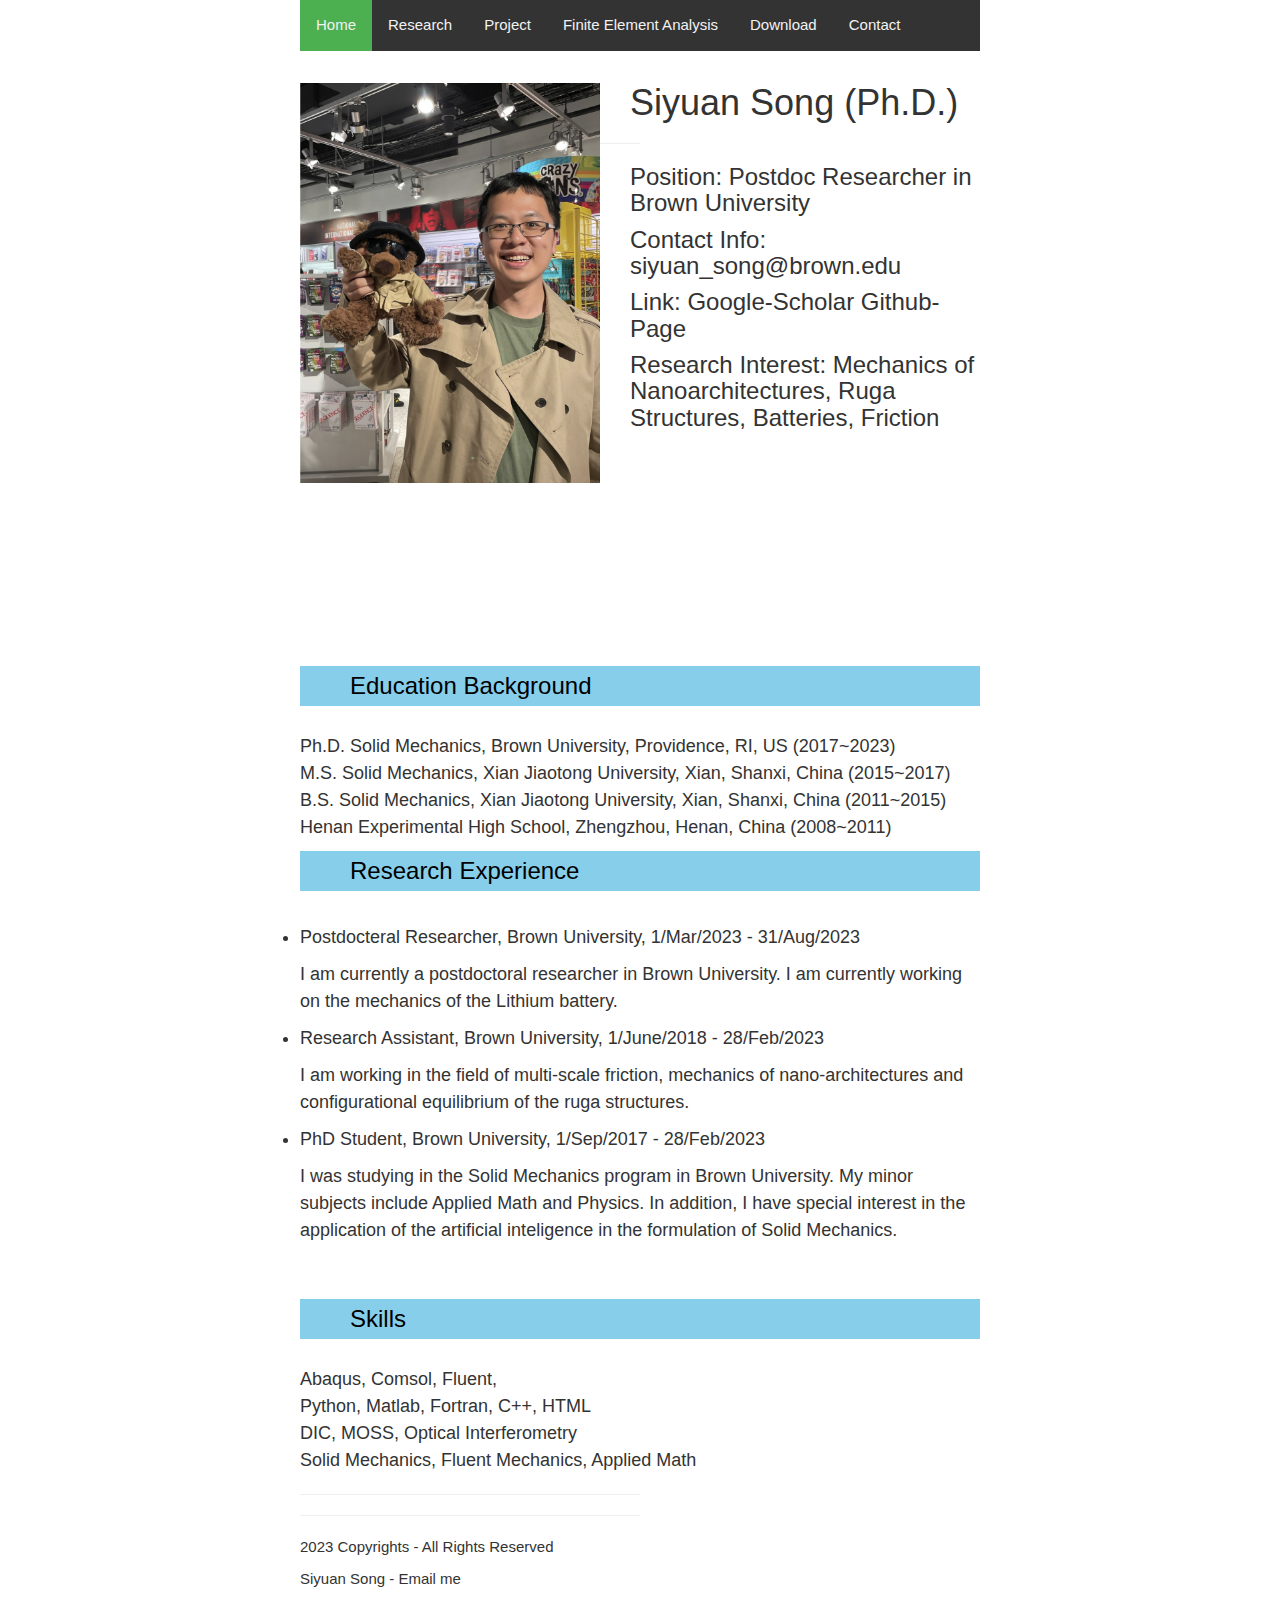
==== index.html @ b1e059f6 "Add files via upload" ====
<!DOCTYPE html>
<html lang="en">
<head>
        <meta charset="utf-8">
		<meta name="viewport" content="width=device-width, initial-scale=1">
        <title>Siyuan Song &laquo; Personal Website&raquo;</title>
        <link rel="stylesheet" href="https://netdna.bootstrapcdn.com/bootstrap/3.0.3/css/bootstrap.min.css">
        <link rel="stylesheet" href="main.css"/>
        <link rel="stylesheet" href="w3.css">
        <script type="text/javascript" src="https://d3js.org/d3.v5.min.js"></script>
        <script type="text/javascript" src="https://d3js.org/d3-array.v2.min.js"></script>


        <style type="text/css">

            button:focus {
                outline: 0 !important;
            }
            svg {
                display: block;
                margin: 0 auto;
                font: 10px sans-serif;
            }
            .tooltip {
                position: absolute;
                font-size: 12px;
                min-width: 100px;
                padding: 10px;
                width:  auto;
                height: auto;
            }
        </style>


</head>

<body  class="w3-container">
	
	<nav>
		<a href="index.html" class="active">Home</a>
		<a href="Research.html">Research</a>
        <a href="Project.html">Project</a>
        <a href="FEA.html">Finite Element Analysis</a>
		<a href="Download.html">Download</a>
		<a href="Contact.html">Contact</a>

	</nav>
	<br>
	
    <div>	


        <div>
            <img src="Images/self-fie.png" alt="description of your image" width="300" height="400" style="float: left; margin-right: 30px;">
            <div>
                <h1> Siyuan Song (Ph.D.)</h1>
                <hr>
                <h3> Position: Postdoc Researcher in Brown University</h3>
                <h3> Contact Info: <a href="siyuan_song@brown.edu">siyuan_song@brown.edu</a></h3>
                <h3>
                    Link: 
                    <a href="https://scholar.google.com/citations?user=6_ox6uIAAAAJ&hl=en">Google-Scholar</a>
                    <a href="https://github.com/ssong26/">Github-Page</a>
                </h3>
                <h3> Research Interest: Mechanics of Nanoarchitectures, Ruga Structures, Batteries, Friction </h3>

                 
            </div>
        </div>


	    <br>
        <br>
        <br>
        <br>
        <br>
        <br>
        <br>
        <br>
        <br>
        <br>
        <div class="back_color">
            <h3>Education Background</h3>
        </div>
        <p title="Education Background" class="w3-large"> 
            <br>
            Ph.D. Solid Mechanics, Brown University, Providence, RI, US (2017~2023)
            <br>
            M.S. Solid Mechanics, Xian Jiaotong University, Xian, Shanxi, China (2015~2017)
            <br>
            B.S. Solid Mechanics, Xian Jiaotong University, Xian, Shanxi, China (2011~2015)
            <br>
            Henan Experimental High School, Zhengzhou, Henan, China (2008~2011)
        </p>
        
        <div class="back_color">
            <h3>Research Experience</h3>
        </div>
        
            <br>
            <p> <li class="w3-large">Postdocteral Researcher, Brown University, 1/Mar/2023 - 31/Aug/2023 </li></p>
            <p class="w3-large"> 
            I am currently a postdoctoral researcher in Brown University. I am currently working on the mechanics of the Lithium battery.
            </p>

            <p> <li class="w3-large">Research Assistant, Brown University, 1/June/2018 - 28/Feb/2023 </li></p>
            <p class="w3-large"> 
            I am working in the field of multi-scale friction, mechanics of nano-architectures and configurational equilibrium of the ruga structures.
            </p>

            <p> <li class="w3-large">PhD Student, Brown University, 1/Sep/2017 - 28/Feb/2023 </li> </p> 
            <p class="w3-large"> 
            I was studying in the Solid Mechanics program in Brown University. My minor subjects include Applied Math and Physics. In addition, I have special interest in the application of the artificial inteligence in the formulation of Solid Mechanics.
            </p>
            <br>
            <br>
        

        <div class="back_color">
            <h3>Skills</h3>
        </div>

        <p title="Skills" class="w3-large">  
            <br>
            Abaqus, Comsol, Fluent, 
            <br>
            Python, Matlab, Fortran, C++, HTML
            <br>
            DIC, MOSS, Optical Interferometry
            <br>
            Solid Mechanics, Fluent Mechanics, Applied Math
        </p>


        
    <hr>
    </div>
  <footer>
  <hr>
  <p class="footerDisclaimer">2023  Copyrights - <span>All Rights Reserved</span></p>
  <p class="footerNote">Siyuan Song - <span>Email me</span></p>
</footer>
</body>

</html>
---- main.css ----
/*
body {
	margin-left: auto;
	margin-right: auto;
	width: 92%;
	max-width: 960px;
	padding-left: 1%;
	padding-right: 1%;
}
*/

.header {
    padding-bottom: 20px;
    margin-bottom: 20px;
}

.header > h3, h5 {
    margin: 0;
    padding-top: 20px;
    text-align: center;
}

header .profilePhoto {
	/*background-color: rgba(237,237,237,1.00);*/
	clear: both;
	display: flex;
	justify-content: center;
	align-items: center;
	margin: auto;
}

figcaption {
  text-align: center;
}


.back_color{
  color:#000!important;
  background-color:#87CEEB!important;
  height: 40px;
  display: flex;
  align-items: center;
  padding-left: 50px;
}


/* Navigation Bar*/

nav {
	background-color: #333;
	overflow: hidden;
}
nav a {
	float: left;
	color: #f2f2f2;
	text-align: center;
	padding: 14px 16px;
	text-decoration: none;
}
nav a:hover {
	background-color: #ddd;
	color: black;
}
.active {
	background-color: #4CAF50;
}


.video-container {
  display: flex;
  justify-content: center;
}

.image-row {
  display: flex;
  justify-content: space-between;
}

hr {
  height: 20px; /* change the height of hr */
  width: 50%; /* change the width of hr */
  background-color: black; /* set the background color of hr */
  border: none; /* remove any border around hr */
  margin: 20px auto; /* center hr horizontally and add some space around it */
}

/* Include any custom CSS styling here! */
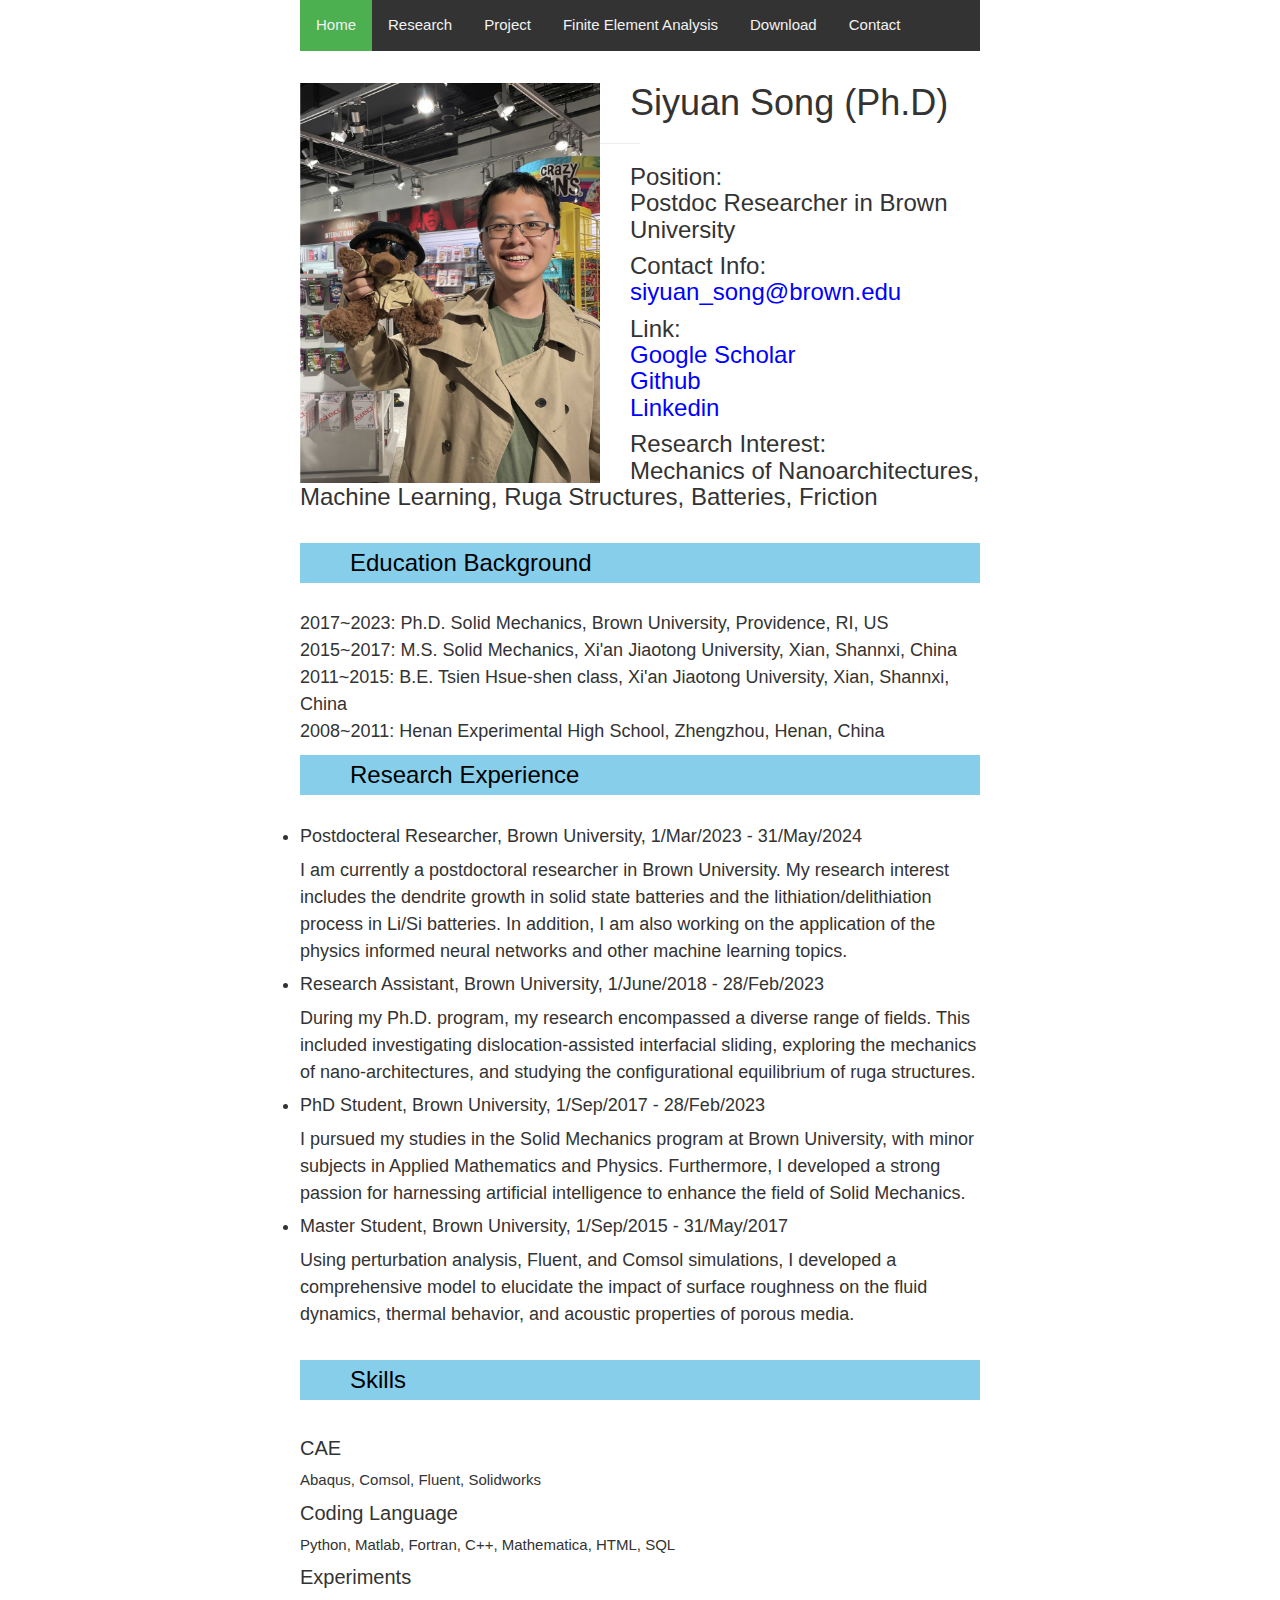
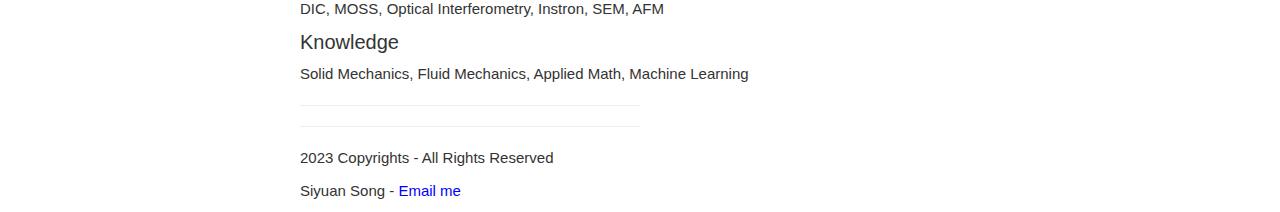
==== commit 427d9bda: "Add files via upload" ====
--- a/index.html
+++ b/index.html
@@ -9,7 +9,6 @@
         <link rel="stylesheet" href="w3.css">
         <script type="text/javascript" src="https://d3js.org/d3.v5.min.js"></script>
         <script type="text/javascript" src="https://d3js.org/d3-array.v2.min.js"></script>
-
 
         <style type="text/css">
 
@@ -31,7 +30,6 @@
             }
         </style>
 
-
 </head>
 
 <body  class="w3-container">
@@ -46,51 +44,54 @@
 
 	</nav>
 	<br>
-	
     <div>	
-
-
         <div>
             <img src="Images/self-fie.png" alt="description of your image" width="300" height="400" style="float: left; margin-right: 30px;">
             <div>
-                <h1> Siyuan Song (Ph.D.)</h1>
+                <h1> Siyuan Song (Ph.D)</h1>
                 <hr>
-                <h3> Position: Postdoc Researcher in Brown University</h3>
-                <h3> Contact Info: <a href="siyuan_song@brown.edu">siyuan_song@brown.edu</a></h3>
+
+                <h3>Position:
+                <br>
+                Postdoc Researcher in Brown University</h3>
+                <h3>Contact Info: 
+                    <br>
+                    <a href="mailto:siyuan_song@brown.edu" style="color: blue;">siyuan_song@brown.edu</a></h3>
+
                 <h3>
                     Link: 
-                    <a href="https://scholar.google.com/citations?user=6_ox6uIAAAAJ&hl=en">Google-Scholar</a>
-                    <a href="https://github.com/ssong26/">Github-Page</a>
+                    <br>
+                    <a href="https://scholar.google.com/citations?user=6_ox6uIAAAAJ&hl=en"  style="color: blue;">Google Scholar</a>
+                    <br>
+                    <a href="https://github.com/ssong26/"  style="color: blue;">Github</a>
+                    <br>
+                    <a href="https://www.linkedin.com/in/siyuan-song-97687678/"  style="color: blue;">Linkedin</a>
+                    <br>
                 </h3>
-                <h3> Research Interest: Mechanics of Nanoarchitectures, Ruga Structures, Batteries, Friction </h3>
+                <h3> Research Interest: 
+                    <br>
+                Mechanics of Nanoarchitectures, Machine Learning, Ruga Structures, Batteries, Friction
+                </h3>
 
                  
             </div>
         </div>
 
 
-	    <br>
-        <br>
-        <br>
-        <br>
-        <br>
-        <br>
-        <br>
-        <br>
-        <br>
+
         <br>
         <div class="back_color">
             <h3>Education Background</h3>
         </div>
         <p title="Education Background" class="w3-large"> 
             <br>
-            Ph.D. Solid Mechanics, Brown University, Providence, RI, US (2017~2023)
+            2017~2023: Ph.D. Solid Mechanics, Brown University, Providence, RI, US
             <br>
-            M.S. Solid Mechanics, Xian Jiaotong University, Xian, Shanxi, China (2015~2017)
+            2015~2017: M.S. Solid Mechanics, Xi'an Jiaotong University, Xian, Shannxi, China
             <br>
-            B.S. Solid Mechanics, Xian Jiaotong University, Xian, Shanxi, China (2011~2015)
+            2011~2015: B.E. Tsien Hsue-shen class, Xi'an Jiaotong University, Xian, Shannxi, China
             <br>
-            Henan Experimental High School, Zhengzhou, Henan, China (2008~2011)
+            2008~2011: Henan Experimental High School, Zhengzhou, Henan, China
         </p>
         
         <div class="back_color">
@@ -98,47 +99,52 @@
         </div>
         
             <br>
-            <p> <li class="w3-large">Postdocteral Researcher, Brown University, 1/Mar/2023 - 31/Aug/2023 </li></p>
+            <h4> <li class="w3-large">Postdocteral Researcher, Brown University, 1/Mar/2023 - 31/May/2024 </li></h4>
             <p class="w3-large"> 
-            I am currently a postdoctoral researcher in Brown University. I am currently working on the mechanics of the Lithium battery.
+            I am currently a postdoctoral researcher in Brown University. My research interest includes the dendrite growth in solid state batteries and the lithiation/delithiation process in Li/Si batteries. In addition, I am also working on the application of the physics informed neural networks and other machine learning topics.
             </p>
 
-            <p> <li class="w3-large">Research Assistant, Brown University, 1/June/2018 - 28/Feb/2023 </li></p>
+            <h4> <li class="w3-large">Research Assistant, Brown University, 1/June/2018 - 28/Feb/2023 </li></h4>
             <p class="w3-large"> 
-            I am working in the field of multi-scale friction, mechanics of nano-architectures and configurational equilibrium of the ruga structures.
+            During my Ph.D. program, my research encompassed a diverse range of fields. This included investigating dislocation-assisted interfacial sliding, exploring the mechanics of nano-architectures, and studying the configurational equilibrium of ruga structures.
             </p>
 
-            <p> <li class="w3-large">PhD Student, Brown University, 1/Sep/2017 - 28/Feb/2023 </li> </p> 
+            <h4> <li class="w3-large">PhD Student, Brown University, 1/Sep/2017 - 28/Feb/2023 </li> </h4> 
             <p class="w3-large"> 
-            I was studying in the Solid Mechanics program in Brown University. My minor subjects include Applied Math and Physics. In addition, I have special interest in the application of the artificial inteligence in the formulation of Solid Mechanics.
+            I pursued my studies in the Solid Mechanics program at Brown University, with minor subjects in Applied Mathematics and Physics. Furthermore, I developed a strong passion for harnessing artificial intelligence to enhance the field of Solid Mechanics.
+            </p>
+
+            <h4> <li class="w3-large">Master Student, Brown University, 1/Sep/2015 - 31/May/2017 </li> </h4> 
+            <p class="w3-large"> 
+            Using perturbation analysis, Fluent, and Comsol simulations, I developed a comprehensive model to elucidate the impact of surface roughness on the fluid dynamics, thermal behavior, and acoustic properties of porous media.
             </p>
             <br>
-            <br>
         
-
         <div class="back_color">
             <h3>Skills</h3>
         </div>
 
         <p title="Skills" class="w3-large">  
             <br>
-            Abaqus, Comsol, Fluent, 
+            <h4>CAE</h4>
+            Abaqus, Comsol, Fluent, Solidworks
             <br>
-            Python, Matlab, Fortran, C++, HTML
+            <h4>Coding Language</h4>
+            Python, Matlab, Fortran, C++, Mathematica, HTML, SQL
             <br>
-            DIC, MOSS, Optical Interferometry
+            <h4>Experiments</h4>
+            DIC, MOSS, Optical Interferometry, Instron, SEM, AFM
             <br>
-            Solid Mechanics, Fluent Mechanics, Applied Math
+            <h4>Knowledge</h4>
+            Solid Mechanics, Fluid Mechanics, Applied Math, Machine Learning
         </p>
 
-
-        
     <hr>
     </div>
   <footer>
   <hr>
   <p class="footerDisclaimer">2023  Copyrights - <span>All Rights Reserved</span></p>
-  <p class="footerNote">Siyuan Song - <span>Email me</span></p>
+  <p class="footerNote">Siyuan Song - <span> <a href="mailto:siyuan_song@brown.edu"  style="color: blue;">Email me</a> </span></p>
 </footer>
 </body>
 
--- a/main.css
+++ b/main.css
@@ -19,6 +19,8 @@
     padding-top: 20px;
     text-align: center;
 }
+
+
 
 header .profilePhoto {
 	/*background-color: rgba(237,237,237,1.00);*/
@@ -85,3 +87,18 @@
 }
 
 /* Include any custom CSS styling here! */
+<style>
+.image-container {
+    display: flex; /* 使用 flex 布局 */
+}
+
+.profilePhoto {
+    margin-right: 10px; /* 图像之间的右边距，可根据需要调整 */
+}
+
+.profilePhoto img {
+    max-width: 100%; /* 图像宽度不超过容器宽度 */
+    height: auto; /* 保持图像纵横比 */
+}
+</style>
+
